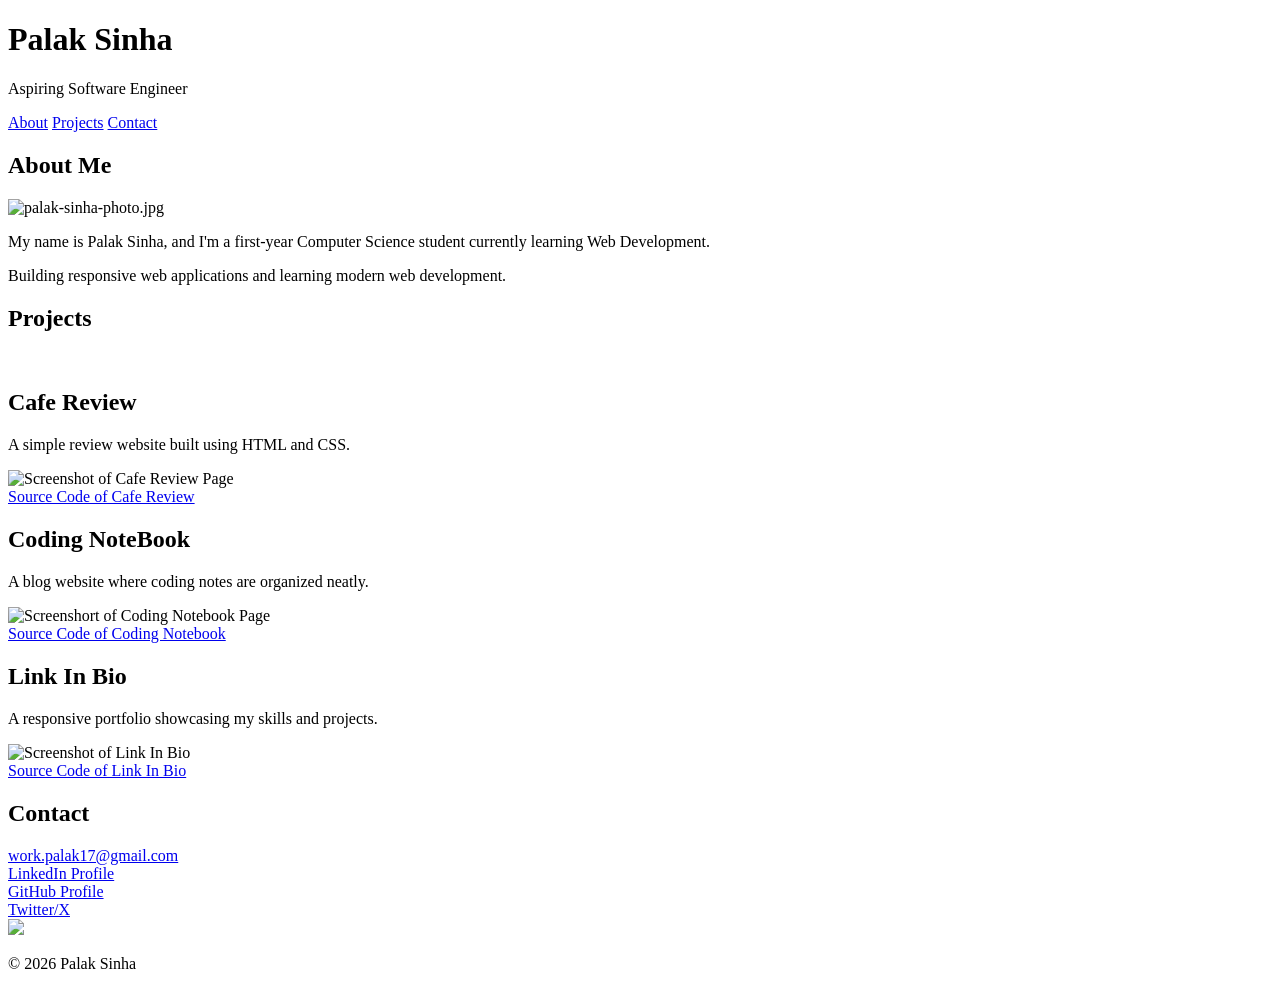
==== personal-website/web.html @ c3e1e4f7 "Rename web.html to personal-website/web.html" ====
<!DOCTYPE html>
<html lang="en">
<head>
  <meta charset="UTF-8">
  <meta name="viewport" content="width=device-width, initial-scale=1.0">
  <title>Personal Site</title>
  <link href="styles.css" rel="stylesheet" />
  <link rel="preconnect" href="https://fonts.googleapis.com">
  <link rel="preconnect" href="https://fonts.gstatic.com" crossorigin>
  <link href="https://fonts.googleapis.com/css2?family=Pixelify+Sans:wght@400..700&display=swap" rel="stylesheet">
</head>
<body>
  <header>
    <h1>Palak Sinha</h1>
    <p>Aspiring Software Engineer </p>
    <nav>
        <a href="#about">About</a>
        <a href="#projects">Projects</a>
        <a href="#contact">Contact</a>
    </nav>
  </header>
  <main>
    <section id="about">
        <h1>About Me</h1>
        <img class="profile" src="./profile-pic.jpg" alt="palak-sinha-photo.jpg">
        <p>My name is Palak Sinha, and I'm a first-year Computer Science student currently learning Web Development.</p>
        <p>Building responsive web applications and learning modern web development.</p>
    </section>
    <section id="projects">
        <h1>Projects</h1>
        <br>
        
        <article class="project">
          <h2>Cafe Review</h2>
            <p>
              A simple review website built using HTML and CSS.
            </p>
            <img src="./cafe-review.png" alt="Screenshot of Cafe Review Page"><br>
            <a href="https://github.com/palak976/web-development/blob/main/cafe-review.html" class="project-link" target="_blank" rel="noopener noreferrer">Source Code of Cafe Review</a>
        </article>
        
        
        <article class="project">
          <h2>Coding NoteBook</h2>
            <p>
              A blog website where coding notes are organized neatly.
            </p>
            <img src="./web-page.png" alt="Screenshort of Coding Notebook Page"><br>
            <a href="https://github.com/palak976/web-development/tree/main/coding-notebook" class="project-link" target="_blank" rel="noopener noreferrer">Source Code of Coding Notebook</a>
        </article>

        <article class="project">
           <h2>Link In Bio</h2>
            <p>
              A responsive portfolio showcasing my skills and projects.
            </p>
            <img src="./link-in-bio.png" alt="Screenshot of Link In Bio"><br>
            <a href="https://github.com/palak976/web-development/tree/main/link-in-bio" class="project-link" target="_blank" rel="noopener noreferrer">Source Code of Link In Bio</a>
        </article>
    </section>

    <section id="contact">
      <h1>Contact</h1>
      <a href="mailto:work.palak17@gmail.com">work.palak17@gmail.com</a>
      <div class="links">
        <a href="https://www.linkedin.com/in/palak-sinha07" class="links" target ="_blank" rel="noopener noreferrer">LinkedIn Profile</a><br>
   
        <a href="https://github.com/palak976/web-development" class="links" target="_blank" rel="noopener noreferrer">GitHub Profile</a><br>
       
        <a href="https://x.com/palak_sinhaa" class="links" target="_blank" rel="noopener noreferrer">Twitter/X</a><br>
      </div>
      <div id="cat">
        <img src="./pixel-cat.jpg" alt=" ">
      </div>
    </section>
  </main>
 
  <footer>
    <p>© 2026 Palak Sinha</p>
  </footer>
</body>
</html>
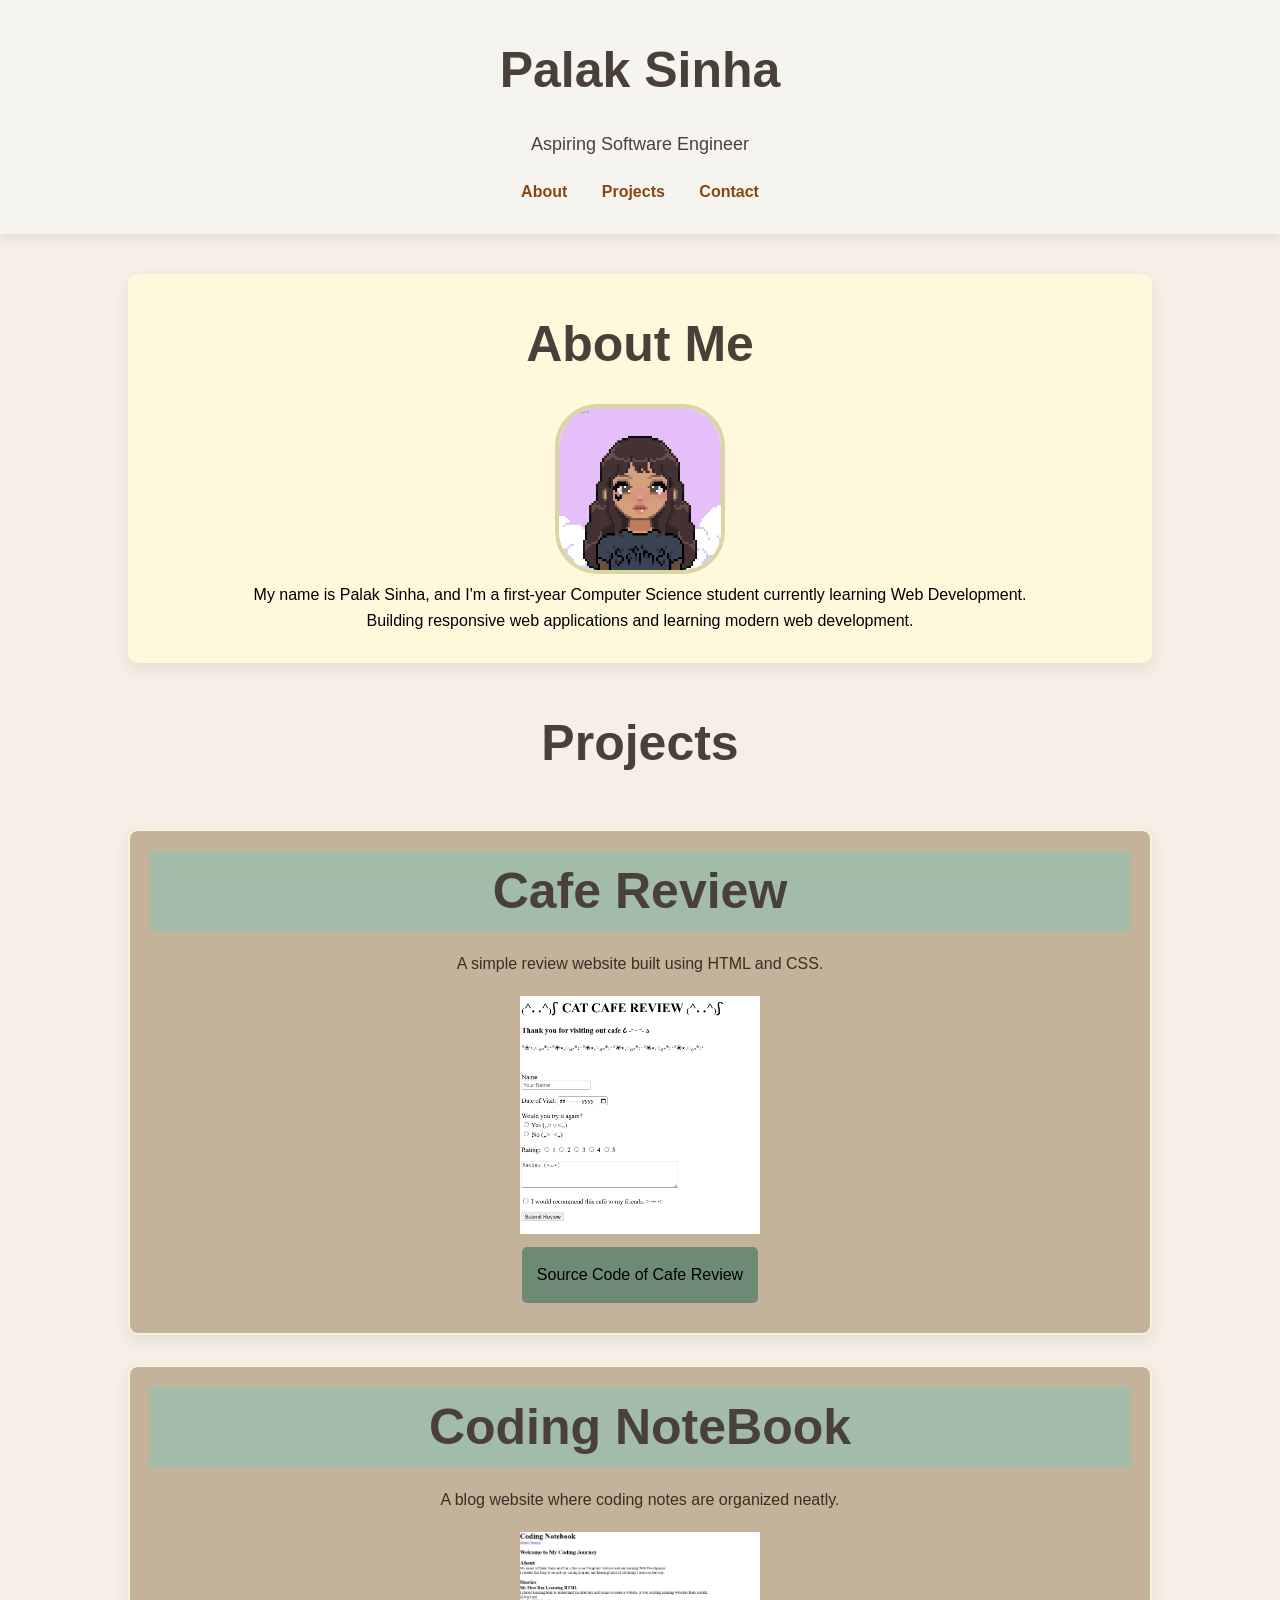
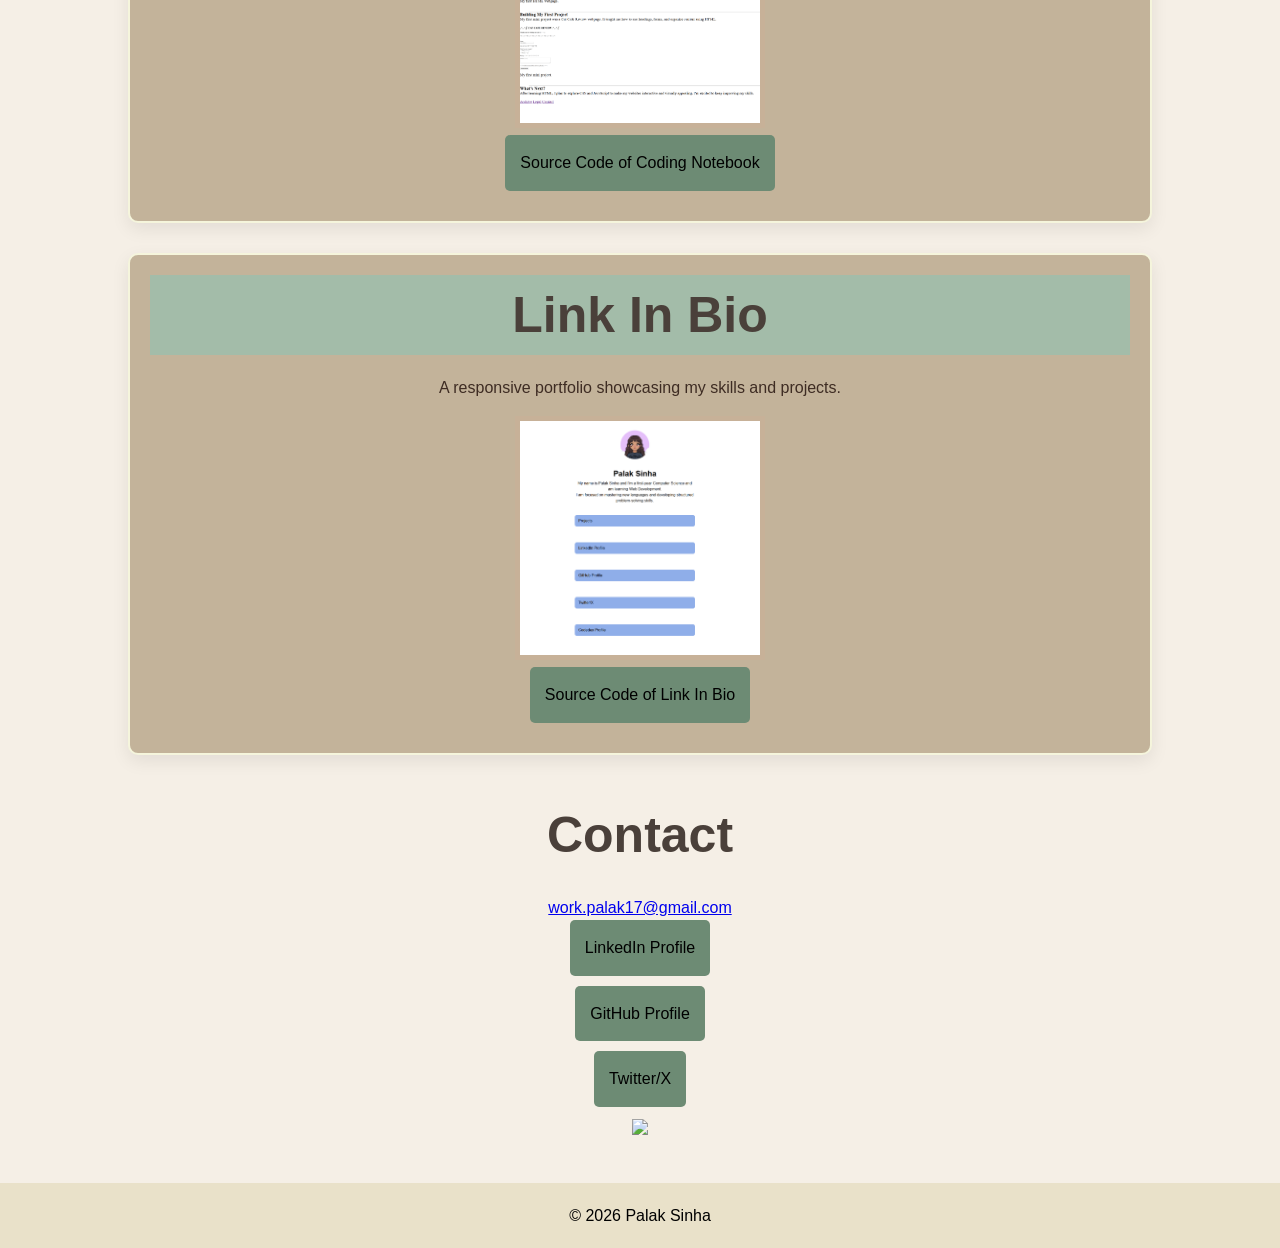
==== commit 5f6d6a4c: "Update web development folder" ====
--- a/personal-website/web.html
+++ b/personal-website/web.html
@@ -1,82 +1,82 @@
-<!DOCTYPE html>
-<html lang="en">
-<head>
-  <meta charset="UTF-8">
-  <meta name="viewport" content="width=device-width, initial-scale=1.0">
-  <title>Personal Site</title>
-  <link href="styles.css" rel="stylesheet" />
-  <link rel="preconnect" href="https://fonts.googleapis.com">
-  <link rel="preconnect" href="https://fonts.gstatic.com" crossorigin>
-  <link href="https://fonts.googleapis.com/css2?family=Pixelify+Sans:wght@400..700&display=swap" rel="stylesheet">
-</head>
-<body>
-  <header>
-    <h1>Palak Sinha</h1>
-    <p>Aspiring Software Engineer </p>
-    <nav>
-        <a href="#about">About</a>
-        <a href="#projects">Projects</a>
-        <a href="#contact">Contact</a>
-    </nav>
-  </header>
-  <main>
-    <section id="about">
-        <h1>About Me</h1>
-        <img class="profile" src="./profile-pic.jpg" alt="palak-sinha-photo.jpg">
-        <p>My name is Palak Sinha, and I'm a first-year Computer Science student currently learning Web Development.</p>
-        <p>Building responsive web applications and learning modern web development.</p>
-    </section>
-    <section id="projects">
-        <h1>Projects</h1>
-        <br>
-        
-        <article class="project">
-          <h2>Cafe Review</h2>
-            <p>
-              A simple review website built using HTML and CSS.
-            </p>
-            <img src="./cafe-review.png" alt="Screenshot of Cafe Review Page"><br>
-            <a href="https://github.com/palak976/web-development/blob/main/cafe-review.html" class="project-link" target="_blank" rel="noopener noreferrer">Source Code of Cafe Review</a>
-        </article>
-        
-        
-        <article class="project">
-          <h2>Coding NoteBook</h2>
-            <p>
-              A blog website where coding notes are organized neatly.
-            </p>
-            <img src="./web-page.png" alt="Screenshort of Coding Notebook Page"><br>
-            <a href="https://github.com/palak976/web-development/tree/main/coding-notebook" class="project-link" target="_blank" rel="noopener noreferrer">Source Code of Coding Notebook</a>
-        </article>
-
-        <article class="project">
-           <h2>Link In Bio</h2>
-            <p>
-              A responsive portfolio showcasing my skills and projects.
-            </p>
-            <img src="./link-in-bio.png" alt="Screenshot of Link In Bio"><br>
-            <a href="https://github.com/palak976/web-development/tree/main/link-in-bio" class="project-link" target="_blank" rel="noopener noreferrer">Source Code of Link In Bio</a>
-        </article>
-    </section>
-
-    <section id="contact">
-      <h1>Contact</h1>
-      <a href="mailto:work.palak17@gmail.com">work.palak17@gmail.com</a>
-      <div class="links">
-        <a href="https://www.linkedin.com/in/palak-sinha07" class="links" target ="_blank" rel="noopener noreferrer">LinkedIn Profile</a><br>
-   
-        <a href="https://github.com/palak976/web-development" class="links" target="_blank" rel="noopener noreferrer">GitHub Profile</a><br>
-       
-        <a href="https://x.com/palak_sinhaa" class="links" target="_blank" rel="noopener noreferrer">Twitter/X</a><br>
-      </div>
-      <div id="cat">
-        <img src="./pixel-cat.jpg" alt=" ">
-      </div>
-    </section>
-  </main>
- 
-  <footer>
-    <p>© 2026 Palak Sinha</p>
-  </footer>
-</body>
-</html>
+<!DOCTYPE html>
+<html lang="en">
+<head>
+  <meta charset="UTF-8">
+  <meta name="viewport" content="width=device-width, initial-scale=1.0">
+  <title>Personal Site</title>
+  <link href="styles.css" rel="stylesheet" />
+  <link rel="preconnect" href="https://fonts.googleapis.com">
+  <link rel="preconnect" href="https://fonts.gstatic.com" crossorigin>
+  <link href="https://fonts.googleapis.com/css2?family=Pixelify+Sans:wght@400..700&display=swap" rel="stylesheet">
+</head>
+<body>
+  <header>
+    <h1>Palak Sinha</h1>
+    <p>Aspiring Software Engineer </p>
+    <nav>
+        <a href="#about">About</a>
+        <a href="#projects">Projects</a>
+        <a href="#contact">Contact</a>
+    </nav>
+  </header>
+  <main>
+    <section id="about">
+        <h1>About Me</h1>
+        <img class="profile" src="./profile-pic.jpg" alt="palak-sinha-photo.jpg">
+        <p>My name is Palak Sinha, and I'm a first-year Computer Science student currently learning Web Development.</p>
+        <p>Building responsive web applications and learning modern web development.</p>
+    </section>
+    <section id="projects">
+        <h1>Projects</h1>
+        <br>
+        
+        <article class="project">
+          <h2>Cafe Review</h2>
+            <p>
+              A simple review website built using HTML and CSS.
+            </p>
+            <img src="./cafe-review.png" alt="Screenshot of Cafe Review Page"><br>
+            <a href="https://github.com/palak976/web-development/blob/main/cafe-review.html" class="project-link" target="_blank" rel="noopener noreferrer">Source Code of Cafe Review</a>
+        </article>
+        
+        
+        <article class="project">
+          <h2>Coding NoteBook</h2>
+            <p>
+              A blog website where coding notes are organized neatly.
+            </p>
+            <img src="./web-page.png" alt="Screenshort of Coding Notebook Page"><br>
+            <a href="https://github.com/palak976/web-development/tree/main/coding-notebook" class="project-link" target="_blank" rel="noopener noreferrer">Source Code of Coding Notebook</a>
+        </article>
+
+        <article class="project">
+           <h2>Link In Bio</h2>
+            <p>
+              A responsive portfolio showcasing my skills and projects.
+            </p>
+            <img src="./link-in-bio.png" alt="Screenshot of Link In Bio"><br>
+            <a href="https://github.com/palak976/web-development/tree/main/link-in-bio" class="project-link" target="_blank" rel="noopener noreferrer">Source Code of Link In Bio</a>
+        </article>
+    </section>
+
+    <section id="contact">
+      <h1>Contact</h1>
+      <a href="mailto:work.palak17@gmail.com">work.palak17@gmail.com</a>
+      <div class="links">
+        <a href="https://www.linkedin.com/in/palak-sinha07" class="links" target ="_blank" rel="noopener noreferrer">LinkedIn Profile</a><br>
+   
+        <a href="https://github.com/palak976/web-development" class="links" target="_blank" rel="noopener noreferrer">GitHub Profile</a><br>
+       
+        <a href="https://x.com/palak_sinhaa" class="links" target="_blank" rel="noopener noreferrer">Twitter/X</a><br>
+      </div>
+      <div id="cat">
+        <img src="./pixel-cat.jpg" alt=" ">
+      </div>
+    </section>
+  </main>
+ 
+  <footer>
+    <p>© 2026 Palak Sinha</p>
+  </footer>
+</body>
+</html>
--- a/personal-website/styles.css
+++ b/personal-website/styles.css
@@ -0,0 +1,157 @@
+* {
+    margin: 0;
+    padding: 0;
+    box-sizing:border-box;
+}
+
+body {
+    font-family: "Pixelify Sans",sans-serif;
+    background-color: #F5EFE6;
+    color: black;
+    line-height: 1.6;
+}
+
+header {
+    background: #F6F4EF;
+    color: #4A403A;
+    text-align: center;
+    padding: 30px;
+    box-shadow:0 4px 12px rgba(0,0,0,.08);
+}
+
+h1,h2{
+    font-size: 50px;
+    font-family: "Pixelify Sans",sans-serif;
+    color: #4A403A;
+    margin-bottom: 20px;
+}
+header p{
+    margin-top: 10px;
+    font-size: 18px;
+}
+
+nav {
+    margin-top: 20px;
+}
+
+nav a{
+    color: saddlebrown;
+    text-decoration: none;
+    margin: 0 15px;
+    font-weight: bold;
+}
+
+nav a:hover{
+    color: #55705D;
+}
+
+#about {
+    /*display: flex;
+    justify-content: center;*/
+
+    width: 80%;
+    margin: 40px auto;
+    padding: 30px;
+    text-align: center;
+    align-items: center;
+    gap: 60px;
+
+    background: cornsilk;
+    border-radius: 10px;
+    box-shadow:0 6px 18px rgba(0,0,0,.08);
+}
+
+.profile {
+    width: 170px;
+    height: 170px;
+    border-radius: 25%;
+    border: 4px solid rgb(217, 215, 159);
+    object-fit: cover;
+}
+
+.about-text {
+    max-width: 600px;
+}
+
+#projects {
+    width: 80%;
+    margin: 40px auto;
+    text-align: center;
+}
+
+.project {
+    background: #C3B39A;
+    border: 2px solid beige;
+    /*display: flex;
+    justify-content: space-between;*/
+    align-items: center;
+    gap: 40px;
+
+    padding:20px;
+    margin-bottom: 30px;
+    border-radius: 10px;
+    box-shadow:0 6px 18px rgba(0,0,0,.08);
+}
+
+
+.project h2 {
+    font-size: 50px;
+    text-align: center;
+    font-family: "Pixelify Sans",sans-serif;
+    background-color: #a3bca9;
+}
+
+.project-content{
+    display: flex;
+    justify-content: space-between;
+    align-items: center;
+}
+
+.project p {
+    margin: 15px 0;
+    color: #3E2C23;
+}
+
+.project img{
+    border: 5px solid #C7B198;
+    width: 250px;
+    height: auto;
+}
+
+.project-link {
+    background: #6D8B74;
+    color: black;
+    text-decoration: none;
+    padding: 15px;
+    border-radius: 5px;
+    display: inline-block;
+    margin-bottom: 10px;
+}
+
+.project-text {
+    max-width: 600px;
+}
+
+#contact{
+    width: 80%;
+    margin: 40px auto;
+    text-align: center;
+}
+
+.links a{
+    background: #6D8B74;
+    color: black;
+    text-decoration: none;
+    padding: 15px;
+    border-radius: 5px;
+    display: inline-block;
+    margin-bottom: 10px;
+}
+
+
+footer {
+    background: #E9E1C9;
+    color:black;
+    padding: 20px;
+    text-align: center;
+}
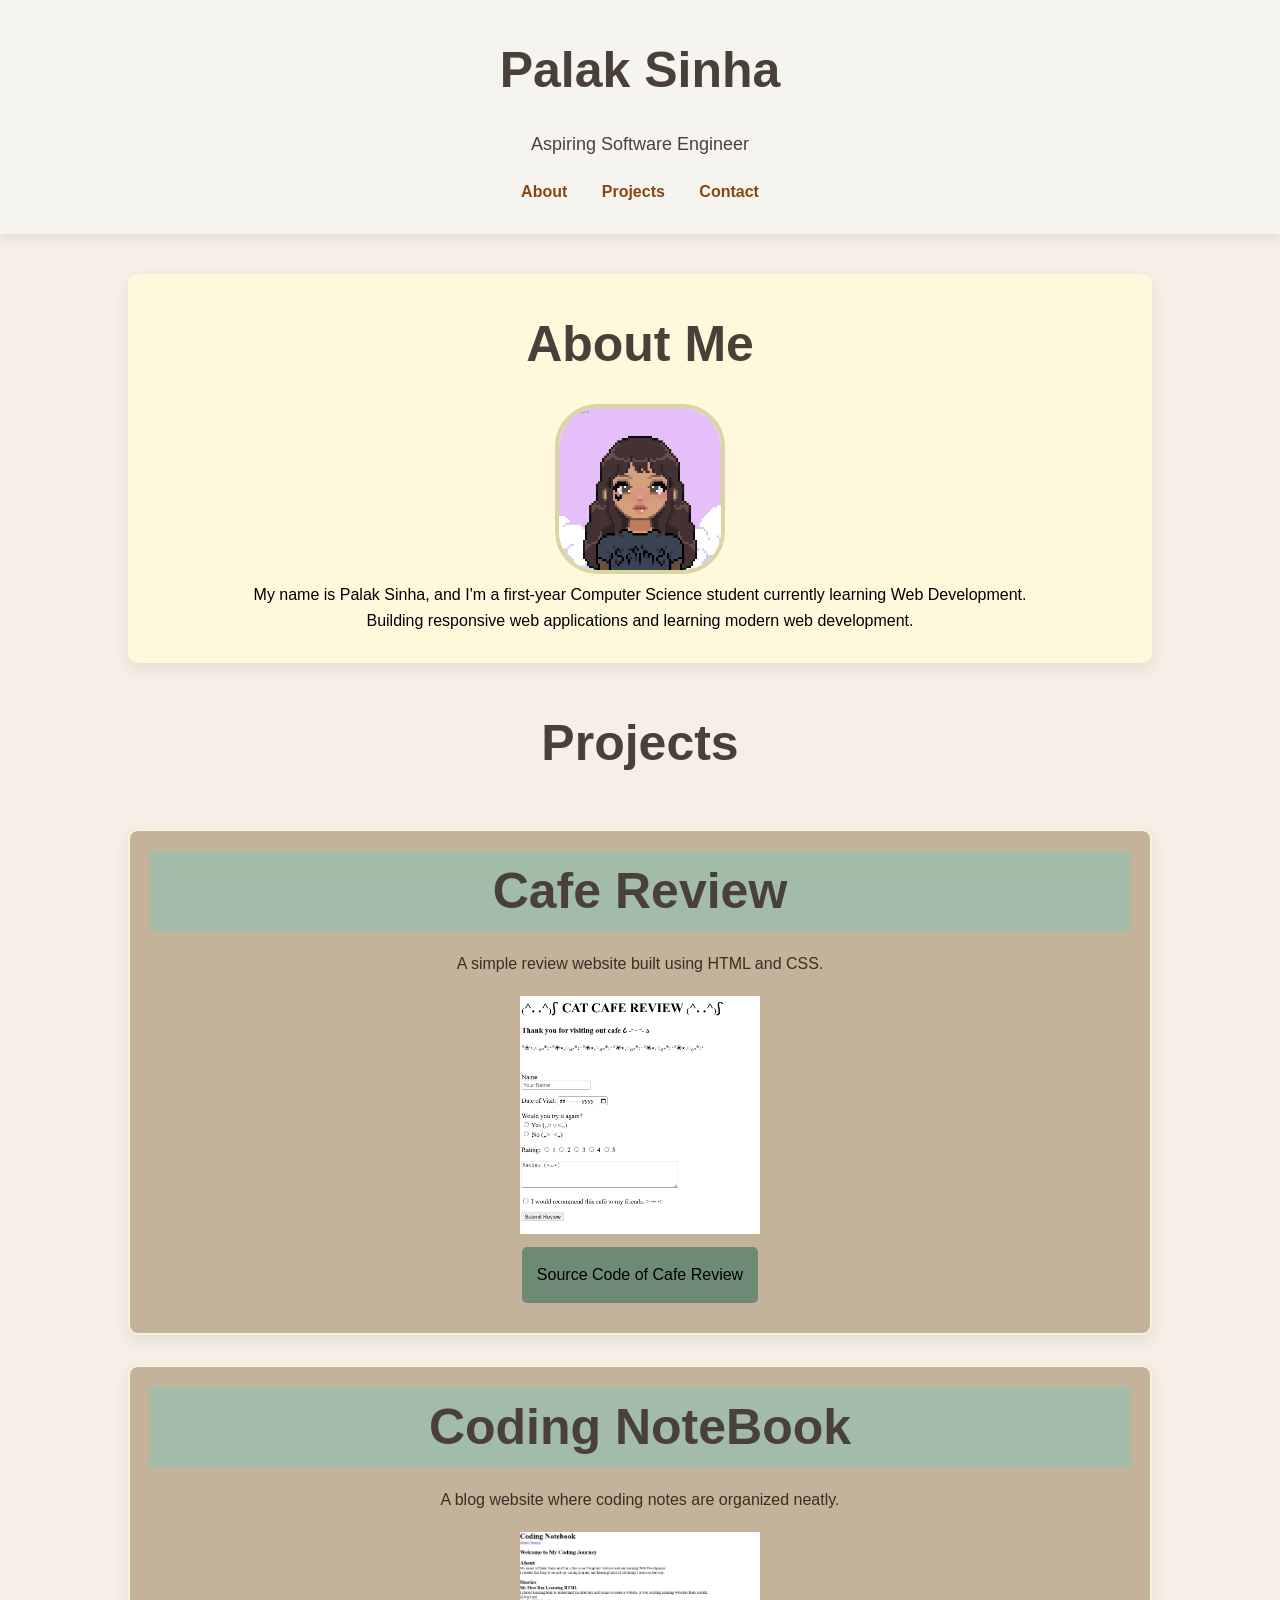
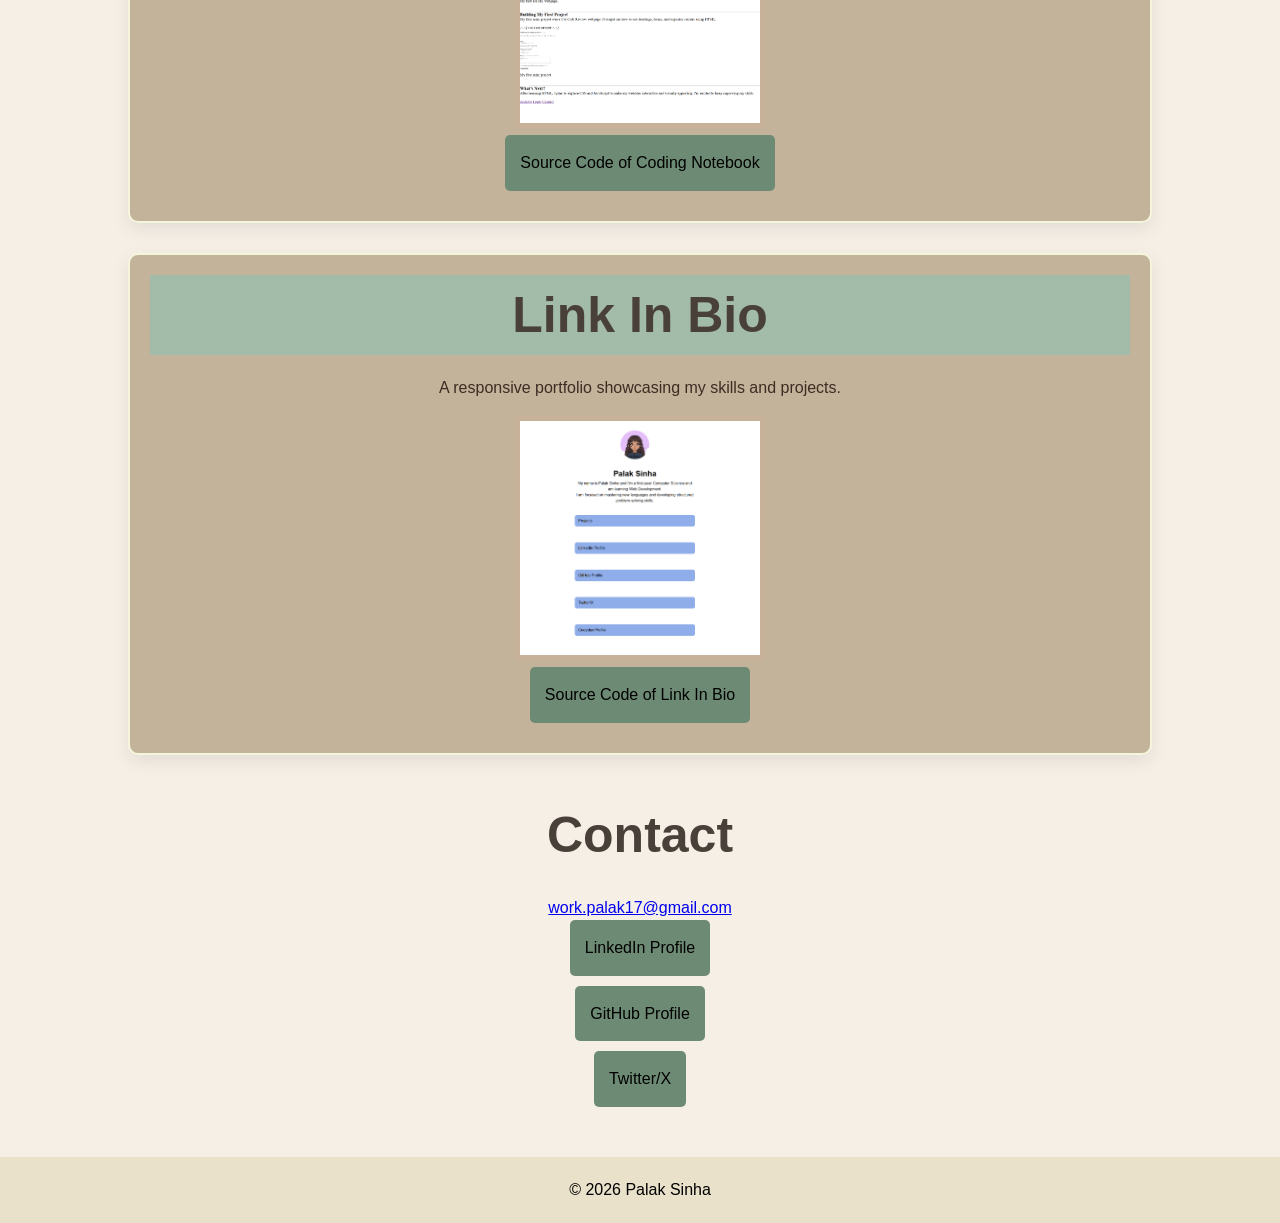
==== commit 628b08ca: "Merge branch 'main' of https://github.com/palak976/web-development" ====
--- a/personal-website/web.html
+++ b/personal-website/web.html
@@ -69,9 +69,7 @@
        
         <a href="https://x.com/palak_sinhaa" class="links" target="_blank" rel="noopener noreferrer">Twitter/X</a><br>
       </div>
-      <div id="cat">
-        <img src="./pixel-cat.jpg" alt=" ">
-      </div>
+      
     </section>
   </main>
  
@@ -79,4 +77,4 @@
     <p>© 2026 Palak Sinha</p>
   </footer>
 </body>
-</html>+</html>
